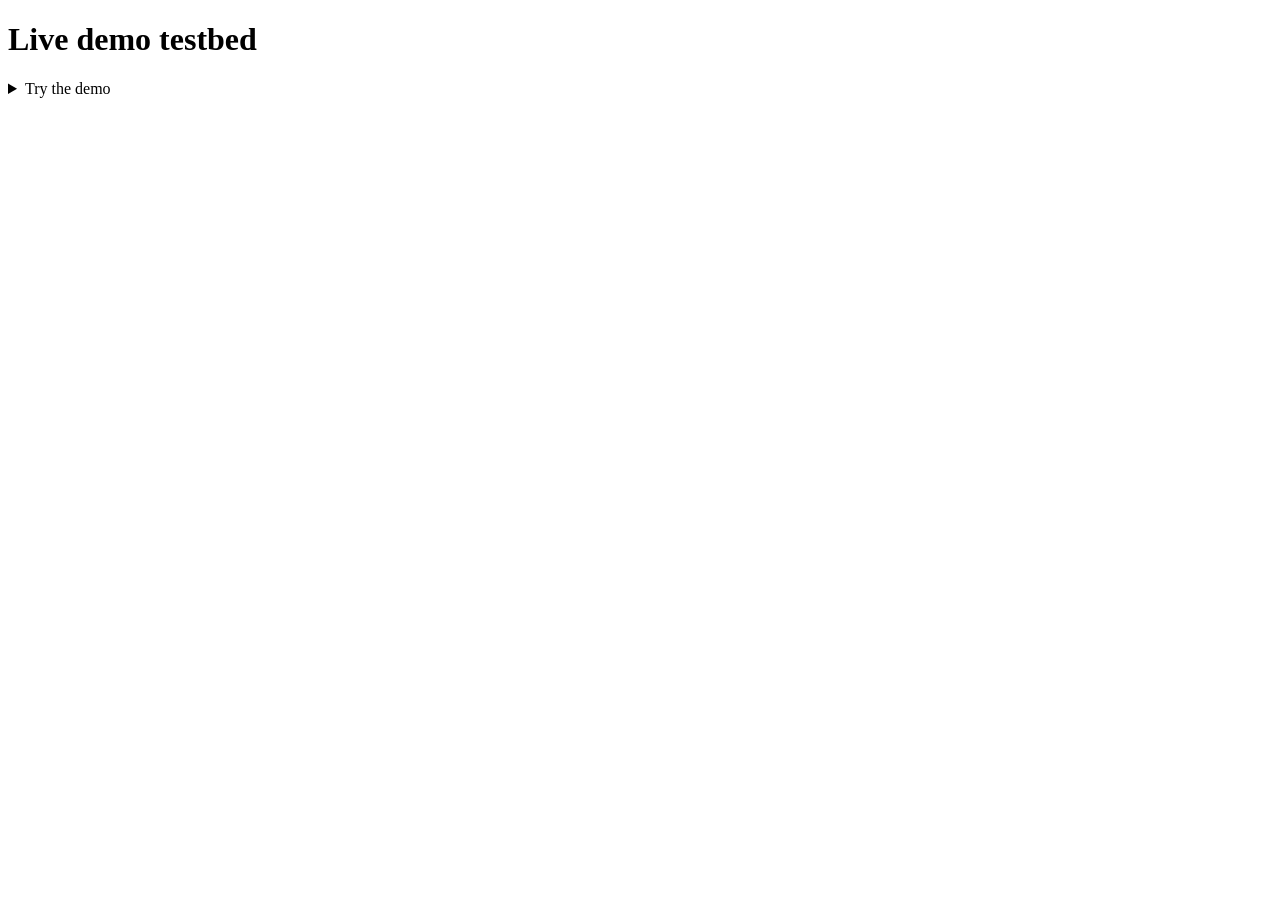
==== docs/index.html @ e0353a18 "test" ====
<!doctype html>
<html lang="en">
  <meta charset="utf-8">
  <title>Live demo testbed</title>
  <h1>Live demo testbed</h1>
  <details>
    <summary>Try the demo</summary>
    <p>The live page is working.</p>
  </details>
</html>
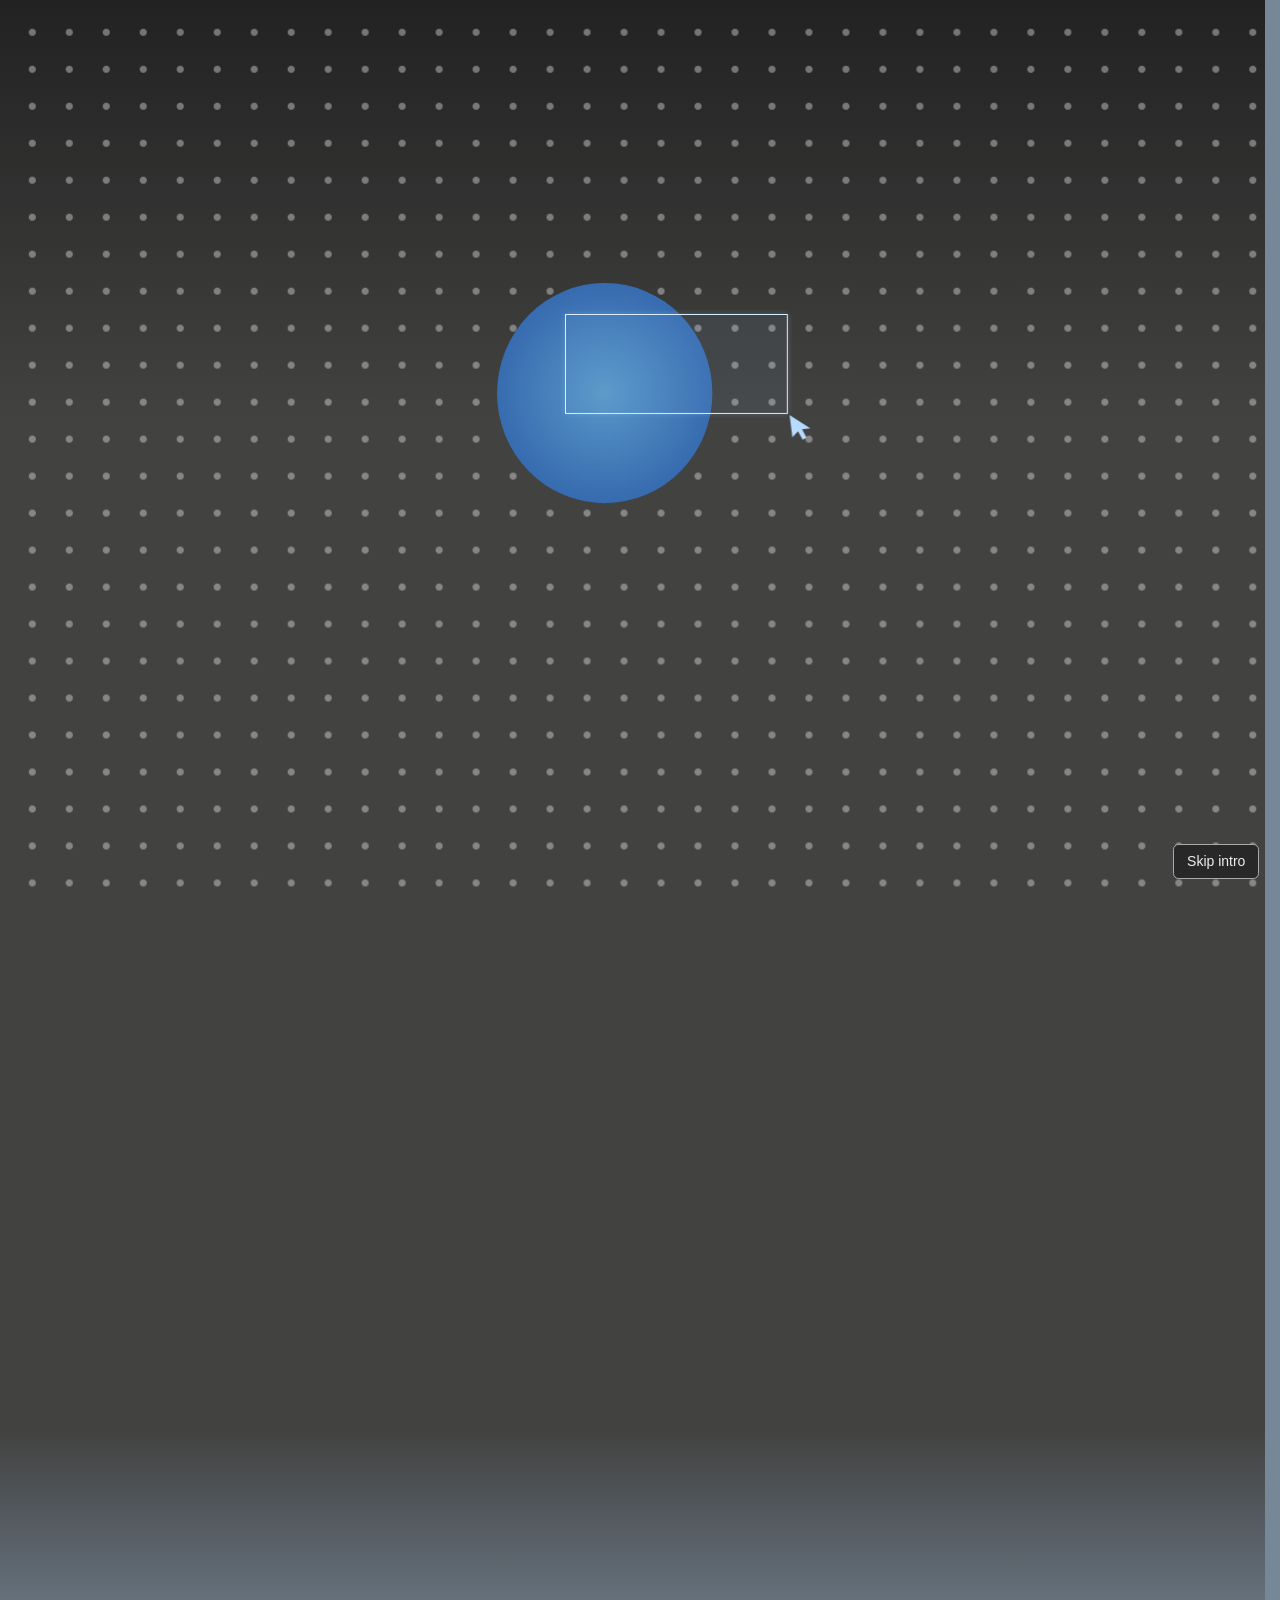
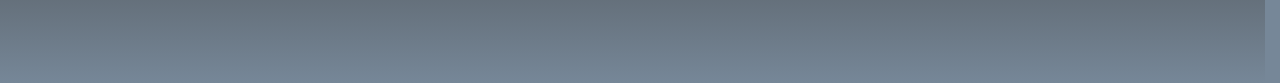
==== commit 68e67797: "feat(demo): add animated homepage and product viewers" ====
--- a/docs/index.html
+++ b/docs/index.html
@@ -1,10 +1,104 @@
 <!doctype html>
 <html lang="en">
+<head>
   <meta charset="utf-8">
-  <title>Live demo testbed</title>
-  <h1>Live demo testbed</h1>
-  <details>
-    <summary>Try the demo</summary>
-    <p>The live page is working.</p>
-  </details>
-</html>+  <meta name="viewport" content="width=device-width, initial-scale=1">
+  <meta name="description" content="Explore interactive 3D reconstructions of the Sirius 7 radial engine and Tissot T-Complication Squelette.">
+  <title>MakeTwin · Your Digital Product Explorer</title>
+  <link rel="icon" href="./photos/symbol.svg" type="image/svg+xml">
+  <link rel="stylesheet" href="./home.css">
+  <script>
+    try {
+      const introKey = 'maketwin-intro-v1';
+      if (!matchMedia('(prefers-reduced-motion: reduce)').matches && !sessionStorage.getItem(introKey)) {
+        sessionStorage.setItem(introKey, 'played');
+        document.documentElement.classList.add('intro-playing');
+      }
+    } catch {
+      // Leave the homepage visible if session storage is unavailable.
+    }
+  </script>
+  <script src="./intro.js" defer onerror="document.documentElement.classList.remove('intro-playing')"></script>
+</head>
+<body>
+  <div class="page-dots" aria-hidden="true"></div>
+  <div class="site-shell" id="homepage">
+    <header class="site-header">
+      <a class="brand" href="./" aria-label="MakeTwin home">
+        <img class="brand-symbol" src="./photos/symbol.svg" alt="" width="169" height="149">
+        <img class="brand-wordmark" src="./photos/wordmark.webp" alt="" width="1024" height="173">
+      </a>
+    </header>
+
+    <main>
+      <section class="hero" aria-labelledby="page-title">
+        <h1 id="page-title" tabindex="-1">Your <em>Digital</em><br>
+        <em>Product</em> Explorer.</h1>
+      </section>
+
+      <div class="home-content">
+        <section class="demos" aria-labelledby="demos-title">
+          <div class="demos-intro">
+            <h2 id="demos-title">Live Demos</h2>
+            <p>Click and <em>Explore</em></p>
+          </div>
+          <a class="product-card product-card--engine" href="./products/Sirius7/index.html">
+            <span class="product-visual">
+              <img src="./photos/engine-transparent.webp" alt="">
+            </span>
+            <span class="product-name">O.S. Engines<br>FR7-420 Sirius</span>
+          </a>
+          <a class="product-card product-card--watch" href="./products/Tissot/index.html">
+            <span class="product-visual">
+              <img src="./photos/watch-transparent.webp" alt="">
+            </span>
+            <span class="product-name">Tissot<br>T-Complication Squelette</span>
+          </a>
+        </section>
+
+        <section class="workflow" aria-labelledby="workflow-title">
+          <h2 id="workflow-title">From Photos to <em>Digital Twins</em></h2>
+          <ol class="workflow-steps">
+            <li class="workflow-step">
+              <div class="workflow-visual workflow-prompt" aria-label="You and the AI agent">
+                <span class="prompt-message">Read SKILL.md. Model the radial engine shown in /engine-photos.</span>
+                <span class="prompt-reply">On it!</span>
+              </div>
+              <p>Start with product photos and a short brief describing what to recreate.</p>
+            </li>
+            <li class="workflow-step">
+              <div class="workflow-visual">
+                <img src="./photos/annotated-engine-transparent.webp" alt="Radial engine with component dimensions marked by the agent" loading="lazy">
+              </div>
+              <p>The agent models individual parts and assembles them into a 3D model.</p>
+            </li>
+            <li class="workflow-step">
+              <div class="workflow-visual">
+                <img src="./photos/engine-explode.webp" alt="Radial engine with its front assembly pulled apart" loading="lazy">
+              </div>
+              <p>Rotate the finished model and pull the assembly apart to see how it fits together.</p>
+            </li>
+          </ol>
+        </section>
+      </div>
+    </main>
+  </div>
+
+  <div class="intro" hidden>
+    <button class="intro-skip" type="button">Skip intro</button>
+    <div class="intro-lockup" aria-hidden="true">
+      <div class="intro-symbol">
+        <img class="intro-layer" data-layer="base" src="./photos/logo-base.svg" alt="" width="169" height="149">
+        <img class="intro-layer" data-layer="top" src="./photos/logo-top.svg" alt="" width="169" height="149">
+        <img class="intro-layer" data-layer="middle" src="./photos/logo-middle.svg" alt="" width="169" height="149">
+        <img class="intro-layer" data-layer="bottom" src="./photos/logo-bottom.svg" alt="" width="169" height="149">
+      </div>
+      <img class="intro-wordmark" data-layer="wordmark" src="./photos/wordmark.webp" alt="" width="1024" height="173">
+    </div>
+    <div class="selection-box" aria-hidden="true"></div>
+    <svg class="intro-cursor" aria-hidden="true" width="25" height="29" viewBox="0 0 25 29" fill="none">
+      <path d="M2 2 4.8 24.2 10.5 18.3 15.1 26.7 19 24.6 14.5 16.3 22.7 15.2 2 2Z" fill="currentColor"/>
+    </svg>
+  </div>
+</body>
+</html>
--- a/docs/home.css
+++ b/docs/home.css
@@ -0,0 +1,332 @@
+:root {
+  color-scheme: dark;
+  scrollbar-gutter: stable;
+  --paper: #eee;
+  --blue: #85a9cb;
+  --serif: Georgia, 'Times New Roman', serif;
+  --sans: 'Heiti SC', 'STHeiti', 'Heiti TC', 'Century Gothic', 'Avenir Next', sans-serif;
+}
+
+*, *::before, *::after { box-sizing: border-box; }
+
+body {
+  min-height: 100vh;
+  margin: 0;
+  color: var(--paper);
+  background: #768798 linear-gradient(#222, #424241 25%, #424241 85%, #768798) no-repeat;
+  font-family: var(--sans);
+}
+
+.page-dots {
+  --dots-height: min(51vw, 46rem, 82dvh);
+  position: absolute;
+  inset: 0 0 auto;
+  height: var(--dots-height);
+  pointer-events: none;
+  background-image: radial-gradient(circle, #eee6 0 12%, transparent 15%);
+  background-position: 1.08vw 1.08vw;
+  background-size: clamp(17px, 2.89vw, 42px) clamp(17px, 2.89vw, 42px);
+  mask-image: linear-gradient(#000 25%, transparent);
+  mask-size: 100% 100%;
+  mask-repeat: no-repeat;
+}
+
+h1, h2, p, ol { margin: 0; }
+img { display: block; max-width: 100%; }
+a:focus-visible, button:focus-visible { outline: 2px solid #c5e2ff; outline-offset: 6px; }
+
+.site-shell {
+  position: relative;
+  container-type: inline-size;
+  max-width: 90rem;
+  margin: auto;
+  --gutter: 3.6cqw;
+}
+
+.site-header {
+  position: absolute;
+  z-index: 2;
+  inset: 2.85cqw auto auto var(--gutter);
+}
+
+.brand, .intro-lockup {
+  display: grid;
+  justify-items: center;
+  gap: 0.85em;
+}
+
+.brand {
+  width: clamp(4rem, 7.8cqw, 7.05rem);
+  gap: calc(clamp(4rem, 7.8cqw, 7.05rem) * 0.075);
+}
+
+.brand-symbol, .intro-symbol { width: 85%; }
+.brand img, .intro-lockup img { height: auto; }
+.brand-wordmark, .intro-wordmark { width: 100%; }
+
+.hero {
+  height: 45.8cqw;
+  padding: 14cqw var(--gutter) 0;
+  text-align: center;
+}
+
+.hero h1 {
+  font: 400 7.08cqw / 0.99 var(--serif);
+  letter-spacing: -0.035em;
+}
+
+.hero h1:focus { outline: none; }
+
+.home-content { padding: 0 var(--gutter) clamp(4.5rem, 8cqw, 7rem); }
+
+.demos {
+  display: grid;
+  grid-template-columns: minmax(0, 1.23fr) repeat(2, minmax(0, 1fr));
+  gap: 3.15cqw;
+}
+
+.demos-intro {
+  display: flex;
+  flex-direction: column;
+  justify-content: space-between;
+  padding-block: 2.05cqw 1.15cqw;
+}
+
+.demos-intro h2 {
+  font-size: clamp(1.25rem, 2.74cqw, 2.5rem);
+  font-weight: 300;
+}
+
+.demos-intro p { font: 400 5.2cqw / 1.02 var(--serif); }
+
+.demos-intro em {
+  display: block;
+  width: fit-content;
+  font-size: 1.49em;
+}
+
+.demos-intro em, .workflow h2 em { color: var(--blue); }
+
+@supports (background-clip: text) {
+  .demos-intro em {
+    background: linear-gradient(to right, var(--blue), #8bc7da);
+    background-clip: text;
+    color: transparent;
+  }
+}
+
+.product-card {
+  display: grid;
+  grid-template-rows: 1fr auto;
+  aspect-ratio: 0.957;
+  padding: 0 7% 9%;
+  border-radius: 0.78cqw;
+  color: #ebf5ff;
+  background: linear-gradient(#999 34%, #3c3e40 100%);
+  box-shadow: 0.76cqw 0.87cqw #6893c2;
+  text-align: center;
+  text-decoration: none;
+  transition: transform 220ms ease, box-shadow 220ms ease;
+}
+
+.product-card:hover, .product-card:focus-visible {
+  transform: translateY(-0.3rem);
+  box-shadow: 0.76cqw calc(0.87cqw + 0.3rem) #82acd4;
+}
+
+.product-visual {
+  min-height: 0;
+  display: grid;
+  place-items: center;
+}
+
+.product-visual img {
+  height: 75%;
+  width: 76%;
+  object-fit: contain;
+}
+
+.product-card--watch {
+  grid-template-rows: minmax(0, 1fr) auto;
+  row-gap: clamp(0.5rem, 1.05cqw, 0.95rem);
+}
+
+.product-card--watch .product-visual { position: relative; }
+
+.product-card--watch .product-visual img {
+  position: absolute;
+  inset: 0;
+  margin: auto;
+}
+
+.product-name { font-size: clamp(0.875rem, 1.55cqw, 1.42rem); line-height: 1.05; }
+
+.workflow { margin-top: 10.6cqw; }
+
+.workflow h2 {
+  margin-bottom: 1.8cqw;
+  font: 400 3.9cqw / 1.12 var(--serif);
+  text-align: center;
+}
+
+.workflow-steps {
+  display: grid;
+  grid-template-columns: repeat(3, minmax(0, 1fr));
+  gap: 2.65cqw;
+  padding: 0;
+  list-style: none;
+}
+
+.workflow-step {
+  display: grid;
+  grid-template-rows: 19cqw 1fr;
+  gap: 1.25cqw;
+  min-height: 34.5cqw;
+  padding: 2.3cqw 3.1cqw 3cqw;
+  border: 2px solid #8c8c8c;
+  border-radius: 0.85cqw;
+  text-align: center;
+}
+
+.workflow-step p { font-size: clamp(1rem, 2cqw, 1.82rem); line-height: 1.06; }
+
+.workflow-visual {
+  display: grid;
+  place-items: center;
+  min-width: 0;
+  min-height: 0;
+}
+
+.workflow-visual img { width: 100%; height: 100%; object-fit: contain; }
+
+.workflow-prompt {
+  align-content: start;
+  gap: 2.9cqw;
+  padding-top: 1cqw;
+  color: white;
+  font-size: clamp(0.875rem, 1.4cqw, 1.27rem);
+  line-height: 1.1;
+}
+
+.prompt-message, .prompt-reply { padding: 0.95em 0.85em; border-radius: 0.56em; }
+
+.prompt-message {
+  justify-self: end;
+  max-width: 96%;
+  background: #c8e8f2;
+  color: #111d28;
+}
+
+.prompt-reply {
+  justify-self: start;
+  border: 1px solid #8aa8c6;
+  padding: 0.65em;
+}
+
+/* The intro sits in the viewport while the homepage keeps its final layout. */
+.intro-playing { overflow: hidden; }
+.intro-playing .page-dots { height: 100dvh; mask-size: 100% 400%; }
+.intro-playing .brand, .intro-playing .home-content { visibility: hidden; }
+.intro-playing .hero h1 { opacity: 0; transform: translateY(1.4rem); }
+
+.intro[hidden] { display: none; }
+.intro { position: fixed; inset: 0; z-index: 5; pointer-events: none; }
+.intro-layer, .intro-wordmark { opacity: 0; }
+
+.intro-lockup {
+  position: absolute;
+  inset: 0;
+  width: min(51vw, 21rem, 58svh);
+  height: max-content;
+  gap: calc(min(51vw, 21rem, 58svh) * 0.075);
+  margin: auto;
+  transform-origin: top left;
+}
+
+.intro-symbol { position: relative; aspect-ratio: 169 / 149; }
+.intro-layer { position: absolute; inset: 0; width: 100%; }
+
+.selection-box {
+  position: absolute;
+  transform-origin: top left;
+  opacity: 0;
+  border: 1px solid #daeeff;
+  background: #9acbff12;
+  box-shadow: 0 0 0.4rem #b6dbff40;
+}
+
+.intro-cursor {
+  position: absolute;
+  inset: 0 auto auto 0;
+  color: #b6dbff;
+  opacity: 0;
+}
+
+.intro-skip {
+  position: absolute;
+  z-index: 2;
+  right: max(1.3rem, env(safe-area-inset-right));
+  bottom: max(1.3rem, env(safe-area-inset-bottom));
+  padding: 0.55rem 0.8rem;
+  border: 1px solid #aaa;
+  border-radius: 0.35rem;
+  background: #282828;
+  color: var(--paper);
+  font: 400 0.875rem var(--sans);
+  cursor: pointer;
+  pointer-events: auto;
+}
+
+@media (max-width: 640px) {
+  .page-dots { --dots-height: min(27rem, 82dvh); background-size: 23px 23px; }
+
+  .site-shell { --gutter: 5cqw; }
+  .site-header { top: 5cqw; }
+  .hero { height: auto; padding-block: clamp(7.6rem, 24cqw, 12rem) 11cqw; }
+  .hero h1 { font-size: 9.95cqw; }
+  .demos { grid-template-columns: repeat(2, minmax(0, 1fr)); gap: 4cqw; }
+
+  .demos-intro {
+    grid-column: 1 / -1;
+    gap: 0.5rem;
+    padding: 0;
+  }
+
+  .demos-intro p { font-size: clamp(1.7rem, 5.6cqw, 3rem); }
+  .demos-intro em { display: inline; font-size: 1em; }
+
+  .product-card {
+    min-height: 10.25rem;
+    border-radius: 0.55rem;
+    padding-bottom: 10%;
+    box-shadow: 0.28rem 0.32rem #6893c2;
+  }
+
+  .product-card:hover, .product-card:focus-visible { box-shadow: 0.28rem 0.62rem #82acd4; }
+  .workflow { margin-top: 14cqw; }
+  .workflow h2 { font-size: clamp(1.65rem, 6cqw, 3rem); margin-bottom: 1.1rem; }
+  .workflow-steps { grid-template-columns: 1fr; gap: 0.8rem; }
+  .workflow-step {
+    grid-template: auto / minmax(0, 1fr) minmax(0, 1fr);
+    align-items: center;
+    min-height: 0;
+    gap: 1rem;
+    padding: 1rem;
+    border-radius: 0.55rem;
+  }
+
+  .workflow-step p { line-height: 1.2; }
+  .workflow-visual { min-height: 7rem; }
+  .workflow-visual img { height: auto; max-height: 10.5rem; }
+  .workflow-prompt { padding-top: 0; gap: 0.5rem; }
+  .prompt-message, .prompt-reply { padding: 0.5em; }
+}
+
+@media (prefers-reduced-motion: reduce) {
+  .product-card { transition: none; }
+  .intro-playing { overflow: auto; }
+  .intro-playing .page-dots { height: var(--dots-height); mask-size: 100% 100%; }
+  .intro-playing .brand, .intro-playing .home-content { visibility: visible; }
+  .intro-playing .hero h1 { opacity: 1; transform: none; transition: none; }
+  .intro { display: none; }
+}
